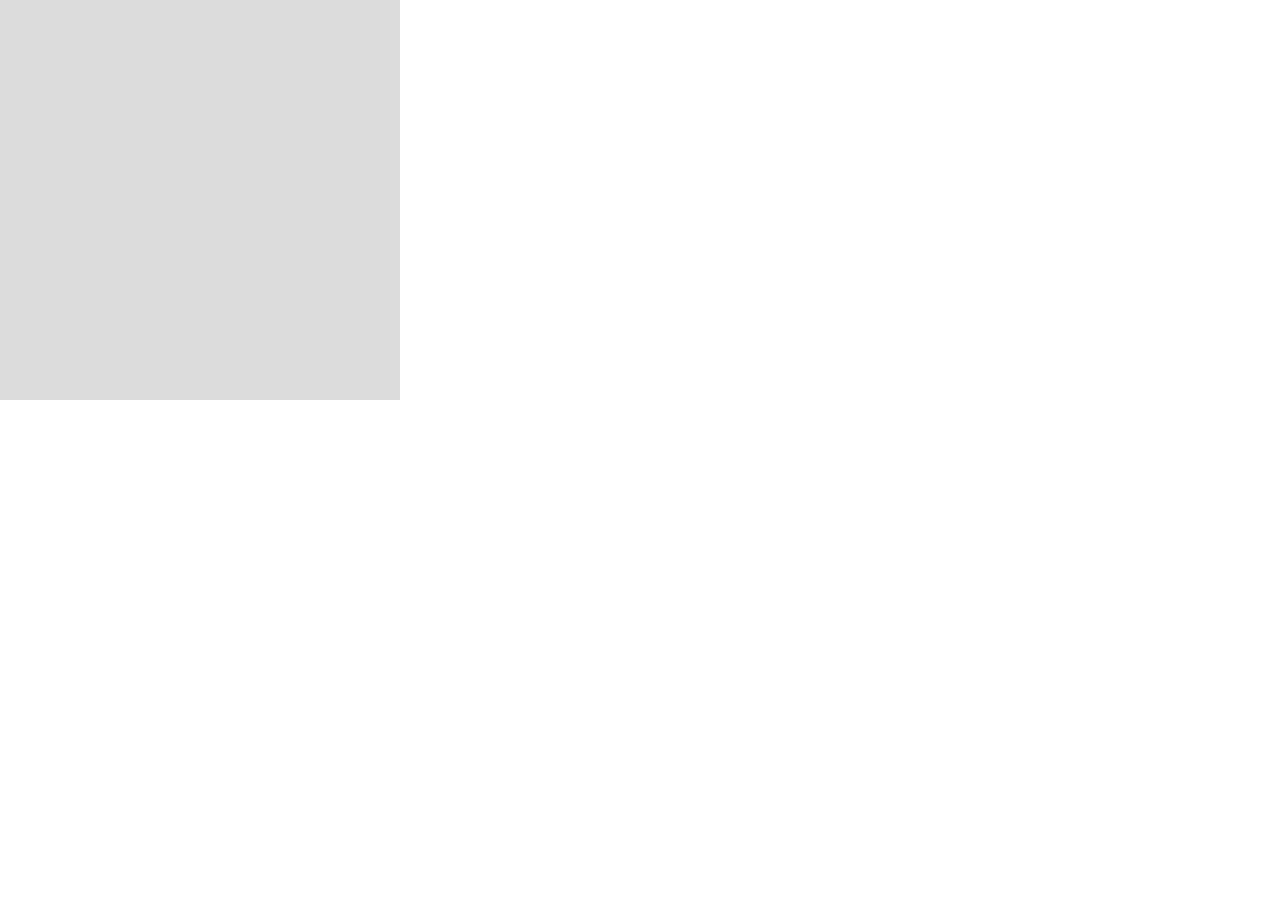
==== A*pathfinder/index.html @ ed899db2 "install p5 and outline A*" ====
<!DOCTYPE html>
<html lang="en">
  <head>
    <meta charset="utf-8" />
    <meta name="viewport" content="width=device-width, initial-scale=1.0">

    <title>Sketch</title>

    <link rel="stylesheet" type="text/css" href="style.css">

    <script src="libraries/p5.min.js"></script>
    <script src="libraries/p5.sound.min.js"></script>
  </head>

  <body>
    <script src="sketch.js"></script>
  </body>
</html>
---- A*pathfinder/style.css ----
html, body {
  margin: 0;
  padding: 0;
}

canvas {
  display: block;
}
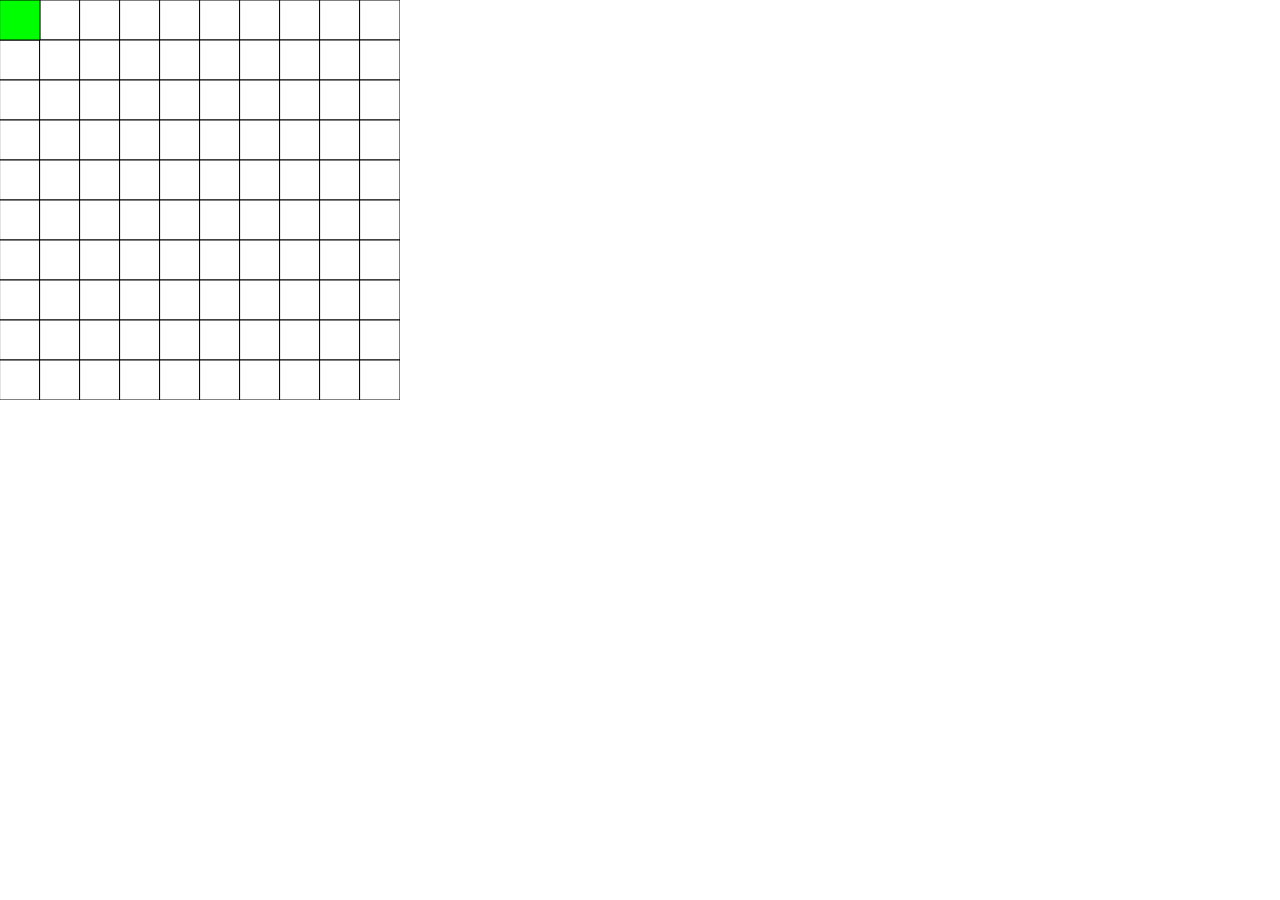
==== commit bfac5db7: "complete draw() to have startNode show green" ====
--- a/A*pathfinder/index.html
+++ b/A*pathfinder/index.html
@@ -2,11 +2,11 @@
 <html lang="en">
   <head>
     <meta charset="utf-8" />
-    <meta name="viewport" content="width=device-width, initial-scale=1.0">
+    <meta name="viewport" content="width=device-width, initial-scale=1.0" />
 
     <title>Sketch</title>
 
-    <link rel="stylesheet" type="text/css" href="style.css">
+    <link rel="stylesheet" type="text/css" href="style.css" />
 
     <script src="libraries/p5.min.js"></script>
     <script src="libraries/p5.sound.min.js"></script>
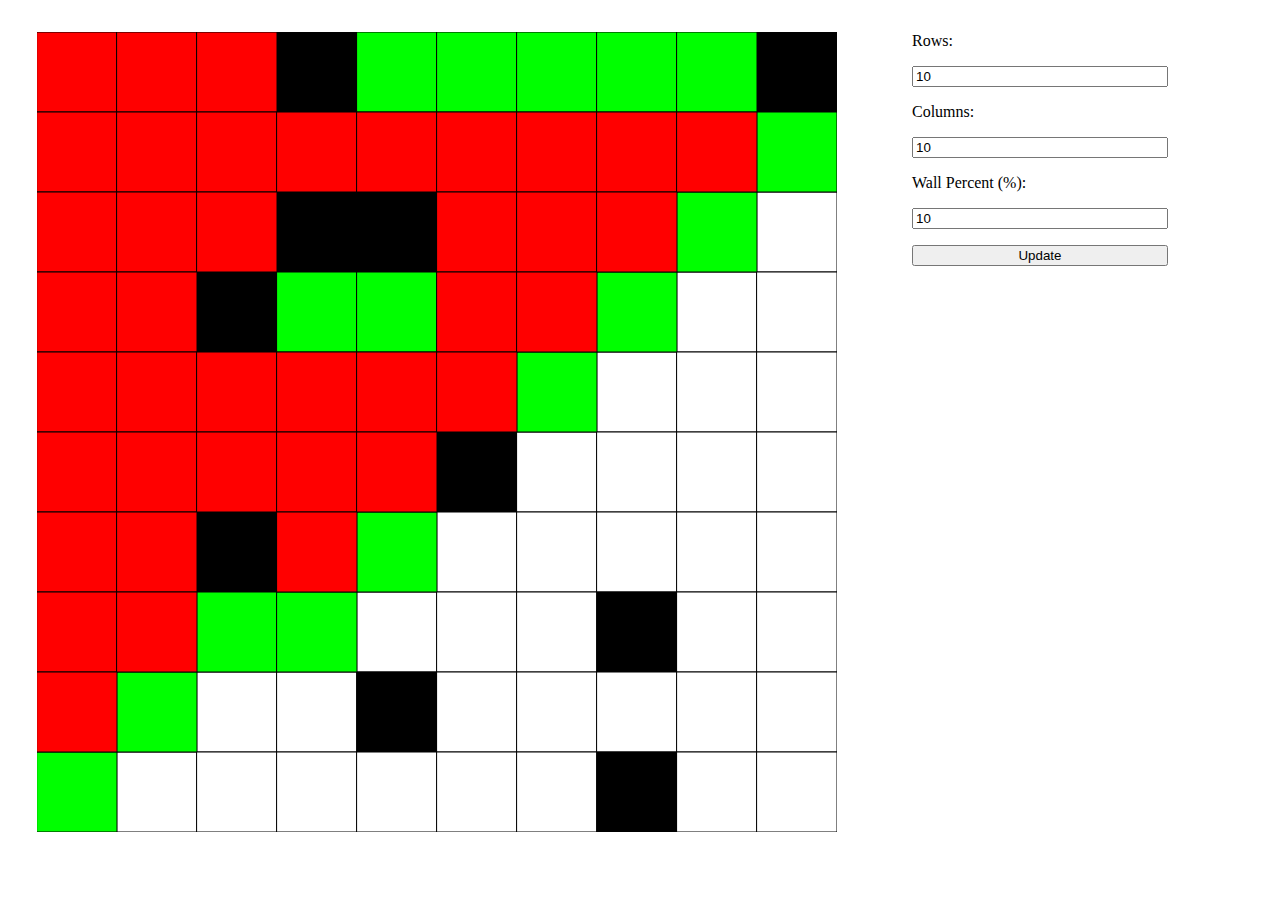
==== commit aa633d4e: "Create/style fields for user to change parameters" ====
--- a/A*pathfinder/index.html
+++ b/A*pathfinder/index.html
@@ -11,8 +11,26 @@
     <script src="libraries/p5.min.js"></script>
     <script src="libraries/p5.sound.min.js"></script>
   </head>
-
   <body>
-    <script src="sketch.js"></script>
+    <div id="canvas-container">
+      <script src="sketch.js"></script>
+    </div>
+    <div id="input-container">
+      <label for="rows">Rows:</label>
+      <input type="number" id="rows" name="rows" min="1" value="10" />
+      <label for="cols">Columns:</label>
+      <input type="number" id="cols" name="cols" min="1" value="10" />
+      <label for="wallPercent">Wall Percent (%):</label>
+      <input
+        type="number"
+        id="wallPercent"
+        name="wallPercent"
+        value="10"
+        min="0"
+        max="100"
+      />
+      <button onclick="updateVariables()">Update</button>
+      <div id="message-container"></div>
+    </div>
   </body>
 </html>
--- a/A*pathfinder/style.css
+++ b/A*pathfinder/style.css
@@ -1,8 +1,28 @@
-html, body {
+body {
   margin: 0;
   padding: 0;
+  display: flex;
+  flex-direction: row;
+  justify-content: space-around;
+  min-height: 100vh;
 }
 
 canvas {
   display: block;
 }
+
+#input-container {
+  margin: 2rem 0;
+  display: flex;
+  flex-direction: column;
+  gap: 1rem;
+  width: 20%;
+}
+
+#canvas-container {
+  margin: 2rem 0;
+}
+
+#message-container > p {
+  margin: 0;
+}
